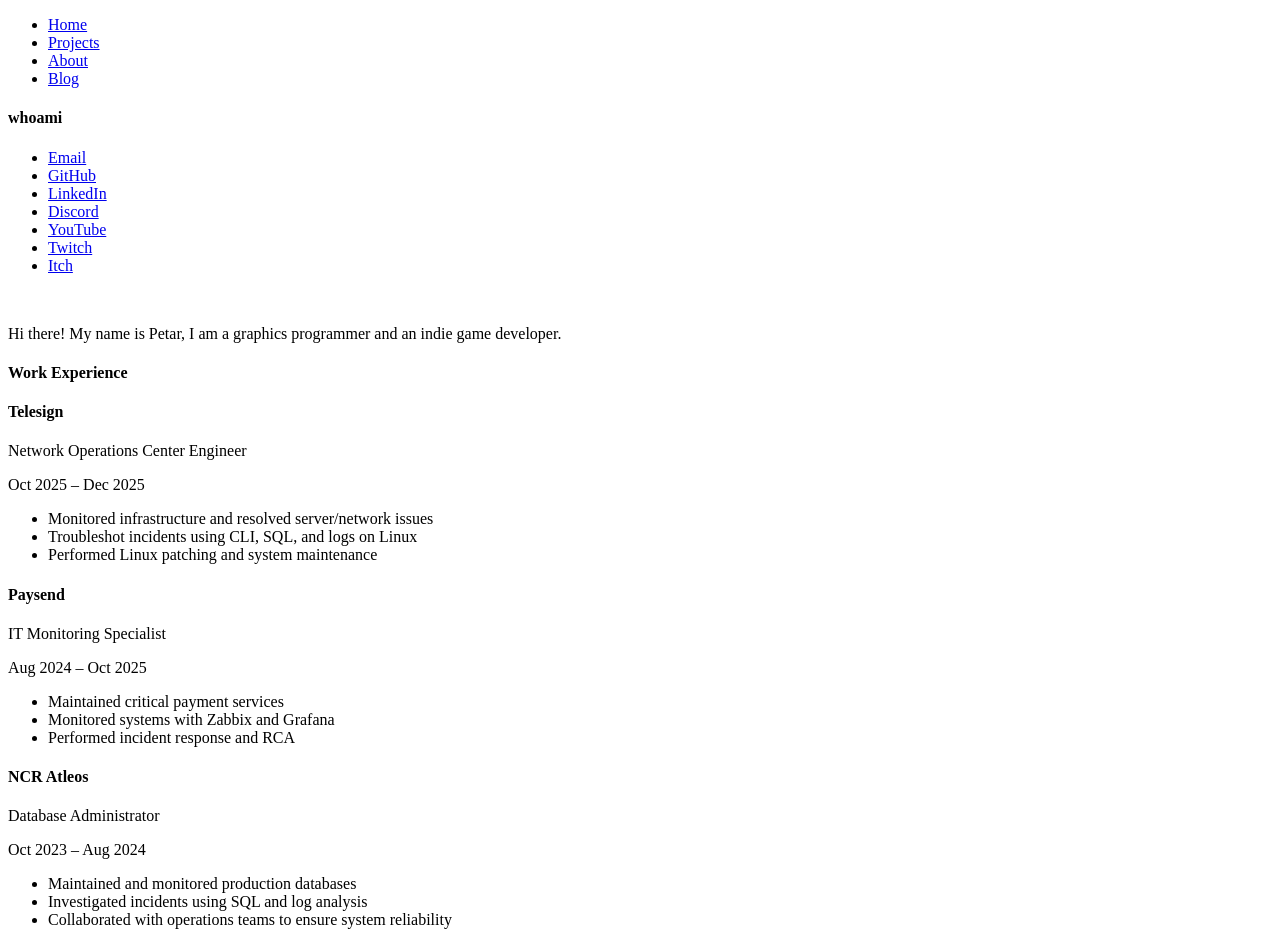
==== about.html @ d2788fe0 "rework of the portfolio" ====
<!DOCTYPE html>
<html>
<head>
  <meta charset="UTF-8">
  <meta name="viewport" content="width-device-width, initial-scale=1.0">
  <title>P</title>
  <link rel="stylesheet" href="css/base.css">
  <link rel="stylesheet" href="css/menu-bar.css">
  <link rel="stylesheet" href="css/about.css">
  <link rel="preconnect" href="https://fonts.googleapis.com">
  <link rel="preconnect" href="https://fonts.gstatic.com" crossorigin>
  <link href="https://fonts.googleapis.com/css2?family=Roboto+Mono:ital,wght@0,100..700;1,100..700&display=swap" rel="stylesheet">
</head>
<body>
  <div>
    <ul id="menu-bar">
      <li><a href="index.html">Home</a></li>
      <li><a href="projects.html">Projects</a></li>
      <li><a href="about.html" class="active">About</a></li>
      <li><a href="blog.html">Blog</a></li>
    </ul>
  </div>
  <div id="container">
   <h4>whoami</h4>
     <ul class="links">
      <li><a href="mailto:braticpetar44@proton.me">Email</a></li>
      <li><a href="https://github.com/neuroDEVergent">GitHub</a></li>
      <li><a href="https://www.linkedin.com/in/petar-bratic/">LinkedIn</a></li>
      <li><a href="https://discord.com/users/1152720815901659146">Discord</a></li>
      <li><a href="https://www.youtube.com/channel/UCsi2H6oR6a873Rbr13-_C-w">YouTube</a></li>
      <li><a href="https://www.twitch.tv/neurodevergent">Twitch</a></li>
      <li><a href="https://neuro-dev-ergent.itch.io/">Itch</a></li>
    </ul><br>
    <p>
      Hi there! My name is Petar, I am a graphics programmer and an indie game developer. 
    </p>
    <p>
      
      
    </p>
    <p>
    </p>
    <p>
    </p>
    <p>
    </p>
    <p>
    </p>

    <!--<h4>Open to</h4>-->
    <h4>Work Experience</h4>
    <section class="experience">

  <article class="job">
    <h4>Telesign</h4>
    <p class="role">Network Operations Center Engineer</p>
    <p class="date">Oct 2025 – Dec 2025</p>
    <ul>
      <li>Monitored infrastructure and resolved server/network issues</li>
      <li>Troubleshot incidents using CLI, SQL, and logs on Linux</li>
      <li>Performed Linux patching and system maintenance</li>
    </ul>
  </article>

  <article class="job">
    <h4>Paysend</h4>
    <p class="role">IT Monitoring Specialist</p>
    <p class="date">Aug 2024 – Oct 2025</p>
    <ul>
      <li>Maintained critical payment services</li>
      <li>Monitored systems with Zabbix and Grafana</li>
      <li>Performed incident response and RCA</li>
    </ul>
  </article>
  <article class="job">
    <h4>NCR Atleos</h4>
    <p class="role">Database Administrator</p>
    <p class="date">Oct 2023 – Aug 2024</p>
    <ul>
      <li>Maintained and monitored production databases</li>
      <li>Investigated incidents using SQL and log analysis</li>
      <li>Collaborated with operations teams to ensure system reliability</li>
    </ul>
  </article>
</section>

  </div>
</body>
</html>
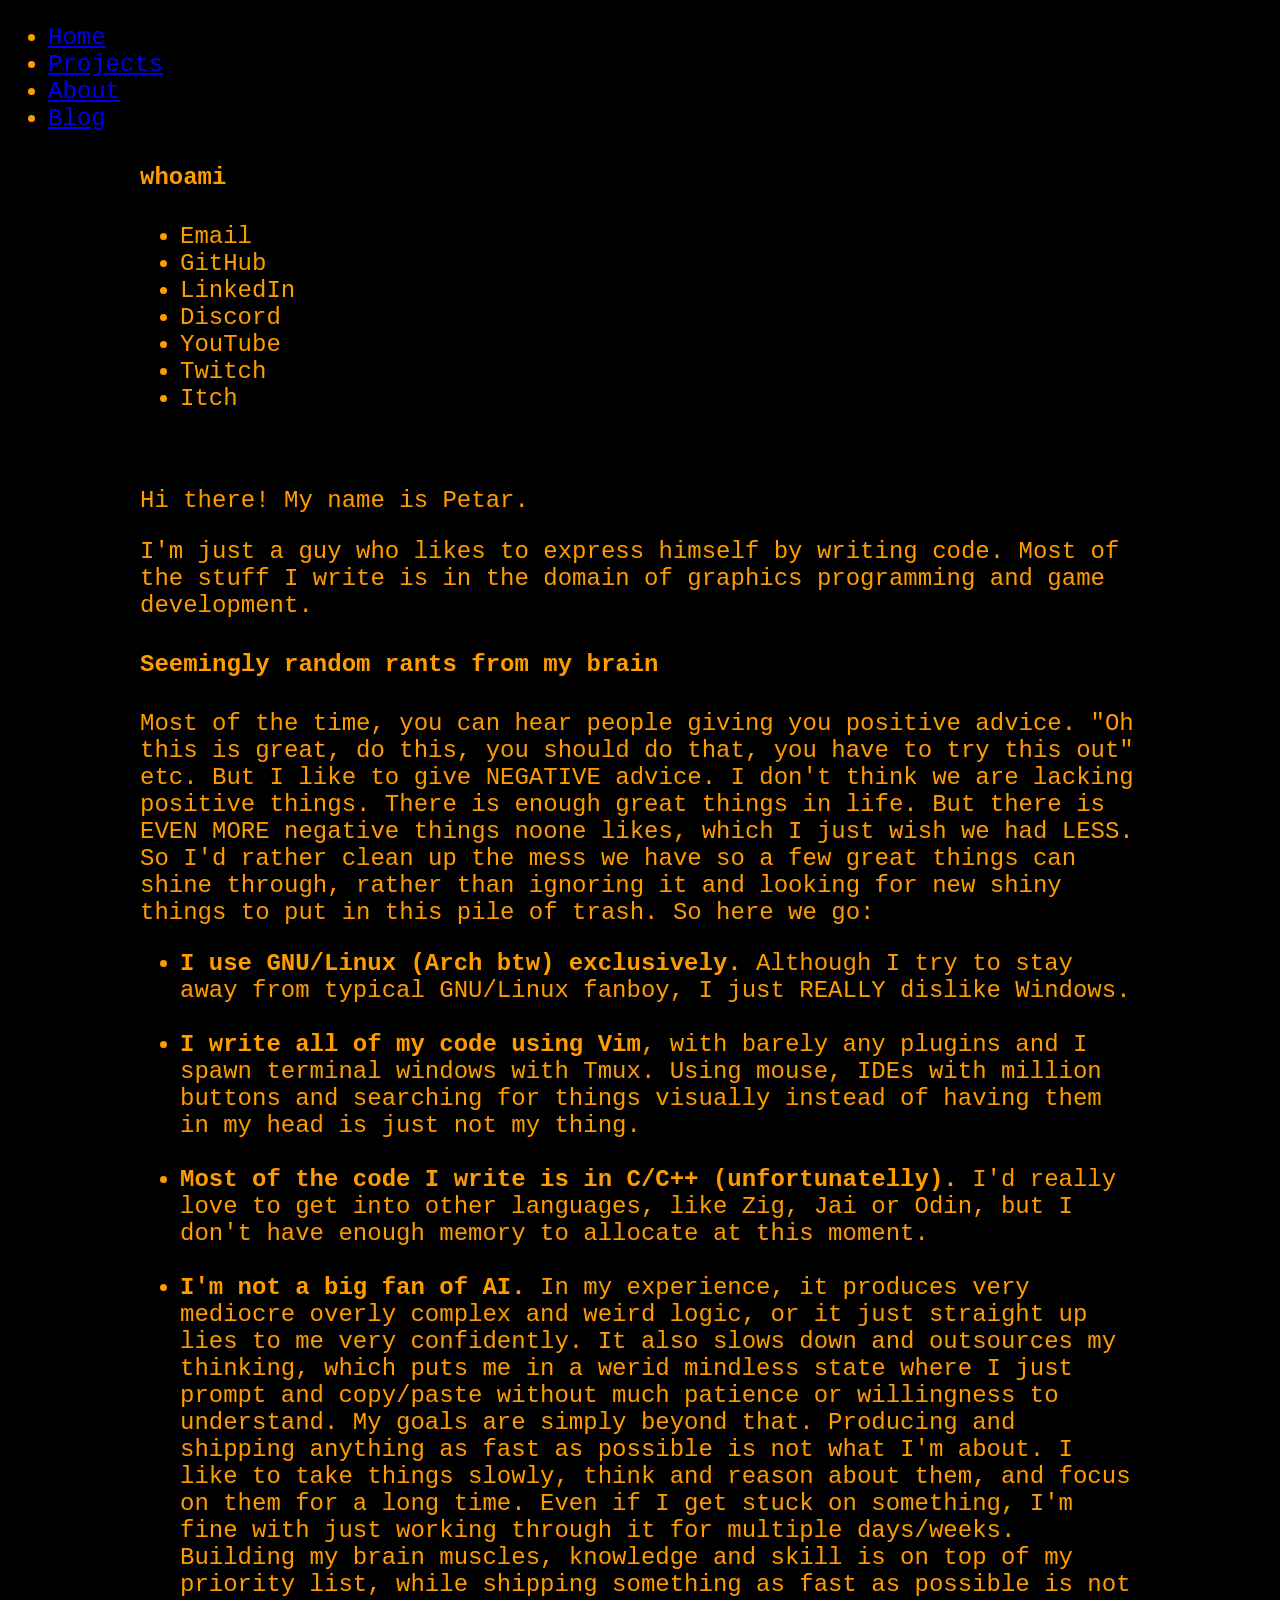
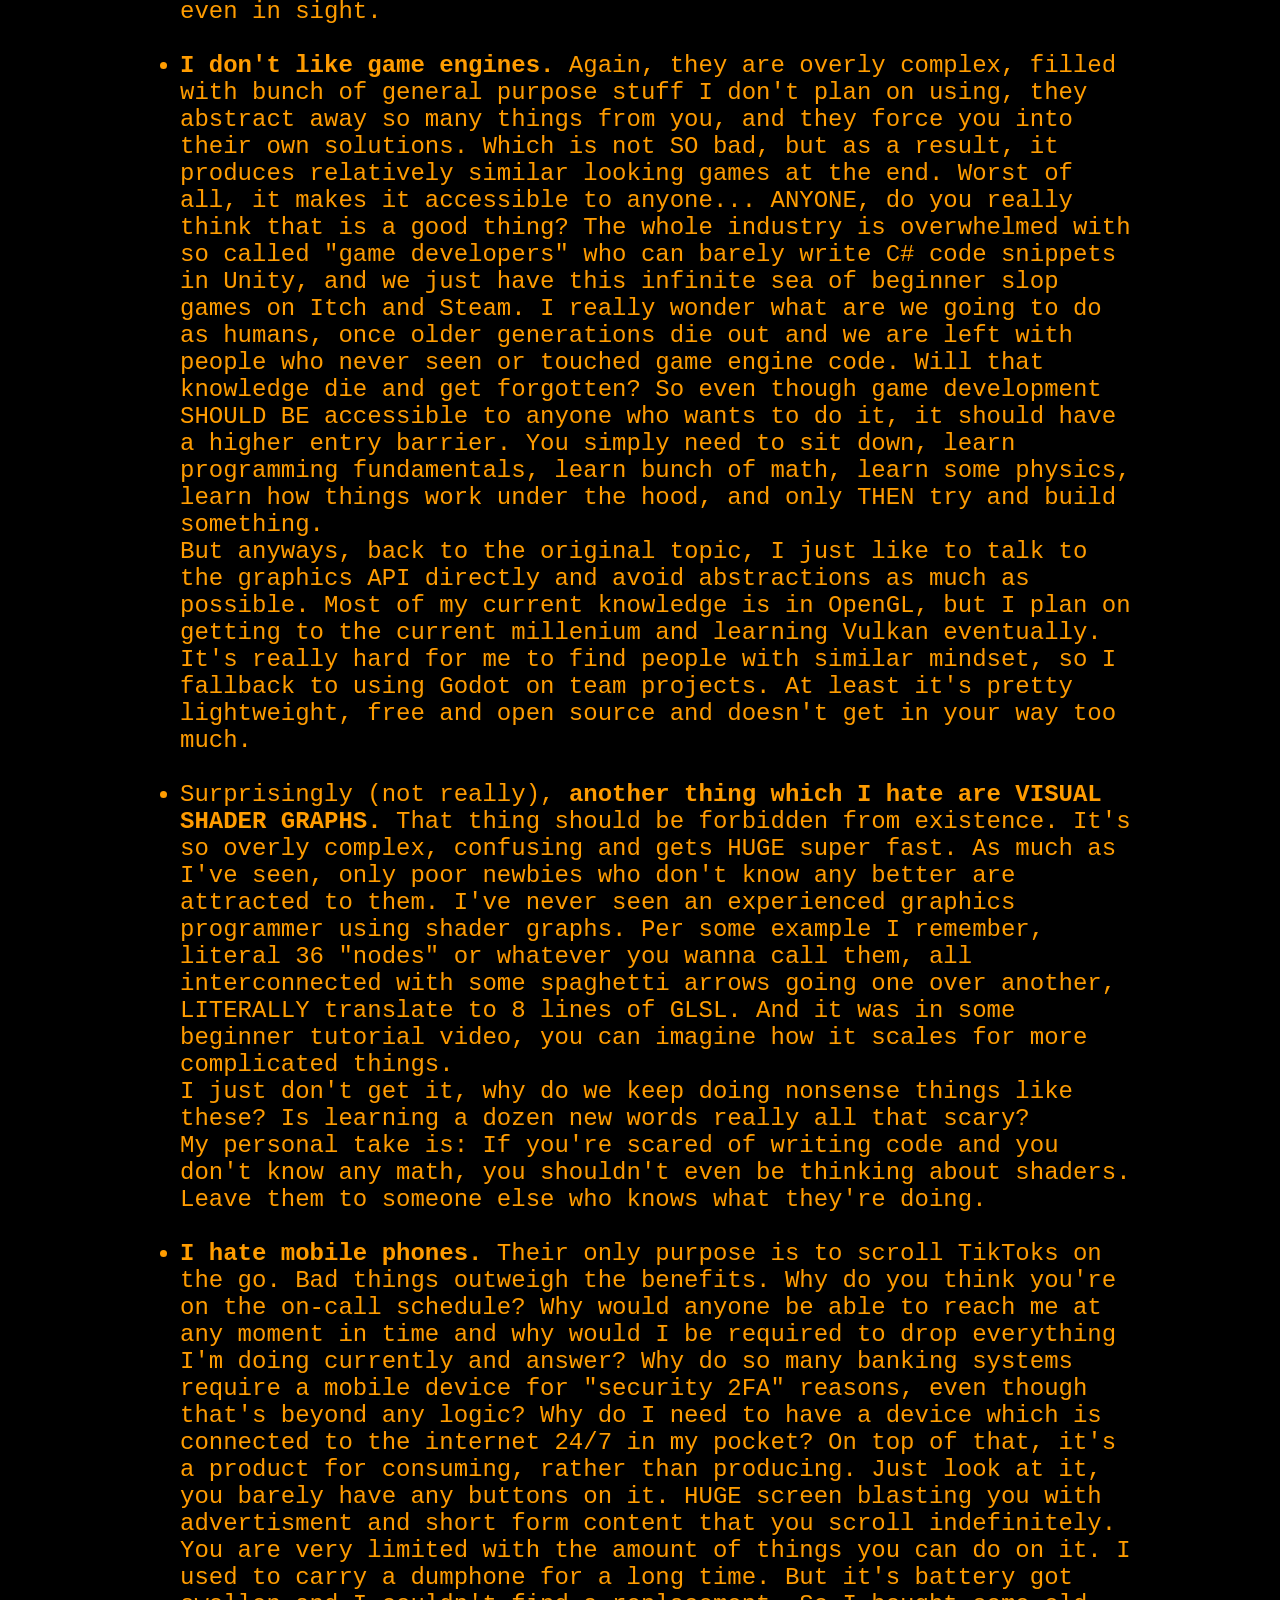
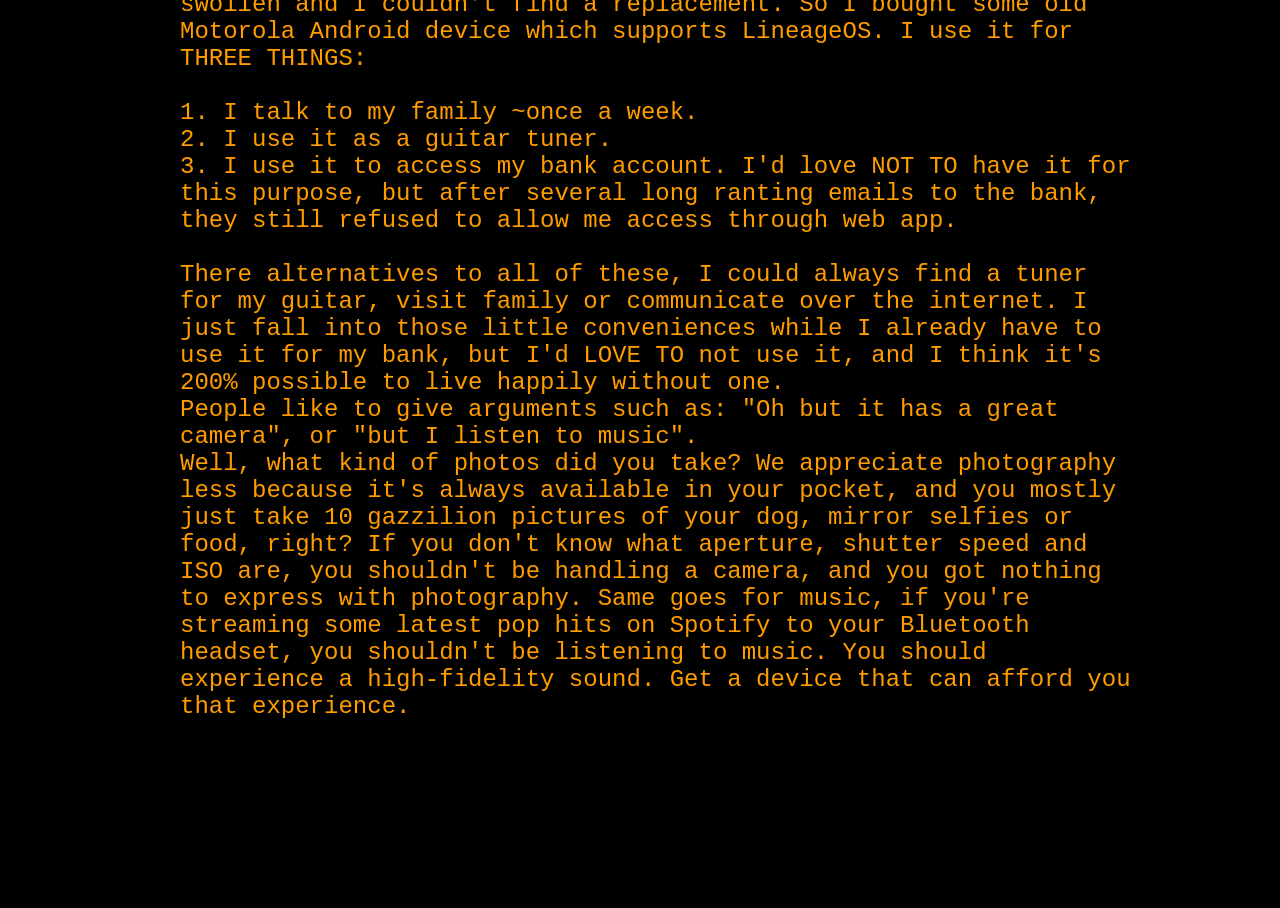
==== commit af9b965a: "a lot of updates with this one, basically reworked and rewrote bunch of web pages" ====
--- a/about.html
+++ b/about.html
@@ -32,58 +32,39 @@
       <li><a href="https://neuro-dev-ergent.itch.io/">Itch</a></li>
     </ul><br>
     <p>
-      Hi there! My name is Petar, I am a graphics programmer and an indie game developer. 
+      Hi there! My name is Petar.
     </p>
     <p>
-      
-      
+      I'm just a guy who likes to express himself by writing code. Most of the stuff I write is in the domain of graphics programming and game development. 
     </p>
-    <p>
-    </p>
-    <p>
-    </p>
-    <p>
-    </p>
-    <p>
-    </p>
-
-    <!--<h4>Open to</h4>-->
-    <h4>Work Experience</h4>
-    <section class="experience">
-
-  <article class="job">
-    <h4>Telesign</h4>
-    <p class="role">Network Operations Center Engineer</p>
-    <p class="date">Oct 2025 – Dec 2025</p>
+    <h4>Seemingly random rants from my brain</h4>
+    <p>Most of the time, you can hear people giving you positive advice. "Oh this is great, do this, you should do that, you have to try this out" etc.
+    But I like to give NEGATIVE advice. I don't think we are lacking positive things. There is enough great things in life. But there is EVEN MORE negative things noone likes, which I just wish we had LESS. So I'd rather clean up the mess we have so a few great things can shine through, rather than ignoring it and looking for new shiny things to put in this pile of trash. So here we go:</p>
     <ul>
-      <li>Monitored infrastructure and resolved server/network issues</li>
-      <li>Troubleshot incidents using CLI, SQL, and logs on Linux</li>
-      <li>Performed Linux patching and system maintenance</li>
+      <li><strong>I use GNU/Linux (Arch btw) exclusively.</strong> Although I try to stay away from typical GNU/Linux fanboy, I just REALLY dislike Windows.</li><br>
+      <li><strong>I write all of my code using Vim</strong>, with barely any plugins and I spawn terminal windows with Tmux. Using mouse, IDEs with million buttons and searching for things visually instead of having them in my head is just not my thing.</li><br>
+      <li><strong>Most of the code I write is in C/C++ (unfortunatelly).</strong> I'd really love to get into other languages, like Zig, Jai or Odin, but I don't have enough memory to allocate at this moment. </li><br>
+      <li><strong>I'm not a big fan of AI.</strong> In my experience, it produces very mediocre overly complex and weird logic, or it just straight up lies to me very confidently. It also slows down and outsources my thinking, which puts me in a werid mindless state where I just prompt and copy/paste without much patience or willingness to understand. My goals are simply beyond that. Producing and shipping anything as fast as possible is not what I'm about. I like to take things slowly, think and reason about them, and focus on them for a long time. Even if I get stuck on something, I'm fine with just working through it for multiple days/weeks. Building my brain muscles, knowledge and skill is on top of my priority list, while shipping something as fast as possible is not even in sight.</li><br>
+      <li><strong>I don't like game engines.</strong> Again, they are overly complex, filled with bunch of general purpose stuff I don't plan on using, they abstract away so many things from you, and they force you into their own solutions. Which is not SO bad, but as a result, it produces relatively similar looking games at the end. Worst of all, it makes it accessible to anyone... ANYONE, do you really think that is a good thing? The whole industry is overwhelmed with so called "game developers" who can barely write C# code snippets in Unity, and we just have this infinite sea of beginner slop games on Itch and Steam. I really wonder what are we going to do as humans, once older generations die out and we are left with people who never seen or touched  game engine code. Will that knowledge die and get forgotten? So even though game development SHOULD BE accessible to anyone who wants to do it, it should have a higher entry barrier. You simply need to sit down, learn programming fundamentals, learn bunch of math, learn some physics, learn how things work under the hood, and only THEN try and build something.<br>
+      But anyways, back to the original topic, I just like to talk to the graphics API directly and avoid abstractions as much as possible. Most of my current knowledge is in OpenGL, but I plan on getting to the current millenium and learning Vulkan eventually.<br>
+      It's really hard for me to find people with similar mindset, so I fallback to using Godot on team projects. At least it's pretty lightweight, free and open source and doesn't get in your way too much.</li><br>
+      <li>Surprisingly (not really), <strong>another thing which I hate are VISUAL SHADER GRAPHS.</strong> That thing should be forbidden from existence. It's so overly complex, confusing and gets HUGE super fast. As much as I've seen, only poor newbies who don't know any better are attracted to them. I've never seen an experienced graphics programmer using shader graphs. 
+      Per some example I remember, literal 36 "nodes" or whatever you wanna call them, all interconnected with some spaghetti arrows going one over another, LITERALLY translate to 8 lines of GLSL. And it was in some beginner tutorial video, you can imagine how it scales for more complicated things.<br>
+      I just don't get it, why do we keep doing nonsense things like these? Is learning a dozen new words really all that scary?<br>
+      My personal take is: If you're scared of writing code and you don't know any math, you shouldn't even be thinking about shaders. Leave them to someone else who knows what they're doing.
+      </li><br>
+      <li><strong>I hate mobile phones.</strong> Their only purpose is to scroll TikToks on the go. Bad things outweigh the benefits. Why do you think you're on the on-call schedule? Why would anyone be able to reach me at any moment in time and why would I be required to drop everything I'm doing currently and answer? Why do so many banking systems require a mobile device for "security 2FA" reasons, even though that's beyond any logic? Why do I need to have a device which is connected to the internet 24/7 in my pocket?
+      On top of that, it's a product for consuming, rather than producing. Just look at it, you barely have any buttons on it. HUGE screen blasting you with advertisment and short form content that you scroll indefinitely. You are very limited with the amount of things you can do on it. I used to carry a dumphone for a long time. But it's battery got swollen and I couldn't find a replacement. So I bought some old Motorola Android device which supports LineageOS. I use it for THREE THINGS:<br><br>
+      1. I talk to my family ~once a week.<br>
+      2. I use it as a guitar tuner.<br>
+      3. I use it to access my bank account. I'd love NOT TO have it for this purpose, but after several long ranting emails to the bank, they still refused to allow me access through web app.<br><br>
+      There alternatives to all of these, I could always find a tuner for my guitar, visit family or communicate over the internet. I just fall into those little conveniences while I already have to use it for my bank, but I'd LOVE TO not use it, and I think it's 200% possible to live happily without one.<br>
+      People like to give arguments such as: "Oh but it has a great camera", or "but I listen to music".<br>
+      Well, what kind of photos did you take? We appreciate photography less because it's always available in your pocket, and you mostly just take 10 gazzilion pictures of your dog, mirror selfies or food, right?
+      If you don't know what aperture, shutter speed and ISO are, you shouldn't be handling a camera, and you got nothing to express with photography.
+      Same goes for music, if you're streaming some latest pop hits on Spotify to your Bluetooth headset, you shouldn't be listening to music. You should experience a high-fidelity sound. Get a device that can afford you that experience. 
+      </li><br>
     </ul>
-  </article>
-
-  <article class="job">
-    <h4>Paysend</h4>
-    <p class="role">IT Monitoring Specialist</p>
-    <p class="date">Aug 2024 – Oct 2025</p>
-    <ul>
-      <li>Maintained critical payment services</li>
-      <li>Monitored systems with Zabbix and Grafana</li>
-      <li>Performed incident response and RCA</li>
-    </ul>
-  </article>
-  <article class="job">
-    <h4>NCR Atleos</h4>
-    <p class="role">Database Administrator</p>
-    <p class="date">Oct 2023 – Aug 2024</p>
-    <ul>
-      <li>Maintained and monitored production databases</li>
-      <li>Investigated incidents using SQL and log analysis</li>
-      <li>Collaborated with operations teams to ensure system reliability</li>
-    </ul>
-  </article>
-</section>
-
   </div>
 </body>
 </html>
--- a/css/base.css
+++ b/css/base.css
@@ -0,0 +1,37 @@
+body {
+  background-color: black;
+  font-family: "Roboto Mono", monospace;
+  font-weight: 300;
+  color: #ff9c00;
+  font-size: clamp(16pt, 2vw, 18pt);
+}
+
+#container {
+  max-width: 1000px;
+  position: center;
+  margin: 0 auto;
+}
+
+#container h1 {
+  font-size: 22pt;
+  padding-top: 30px;
+}
+
+#container h3 {
+  font-size: 18pt;
+  padding-top: 10px;
+}
+
+.links li {
+  margin-left: 0;
+  margin-right: auto;
+}
+
+.links a {
+  color: #ff9c00;
+  text-decoration: none;
+}
+
+.links a:hover {
+  text-decoration: underline;
+}
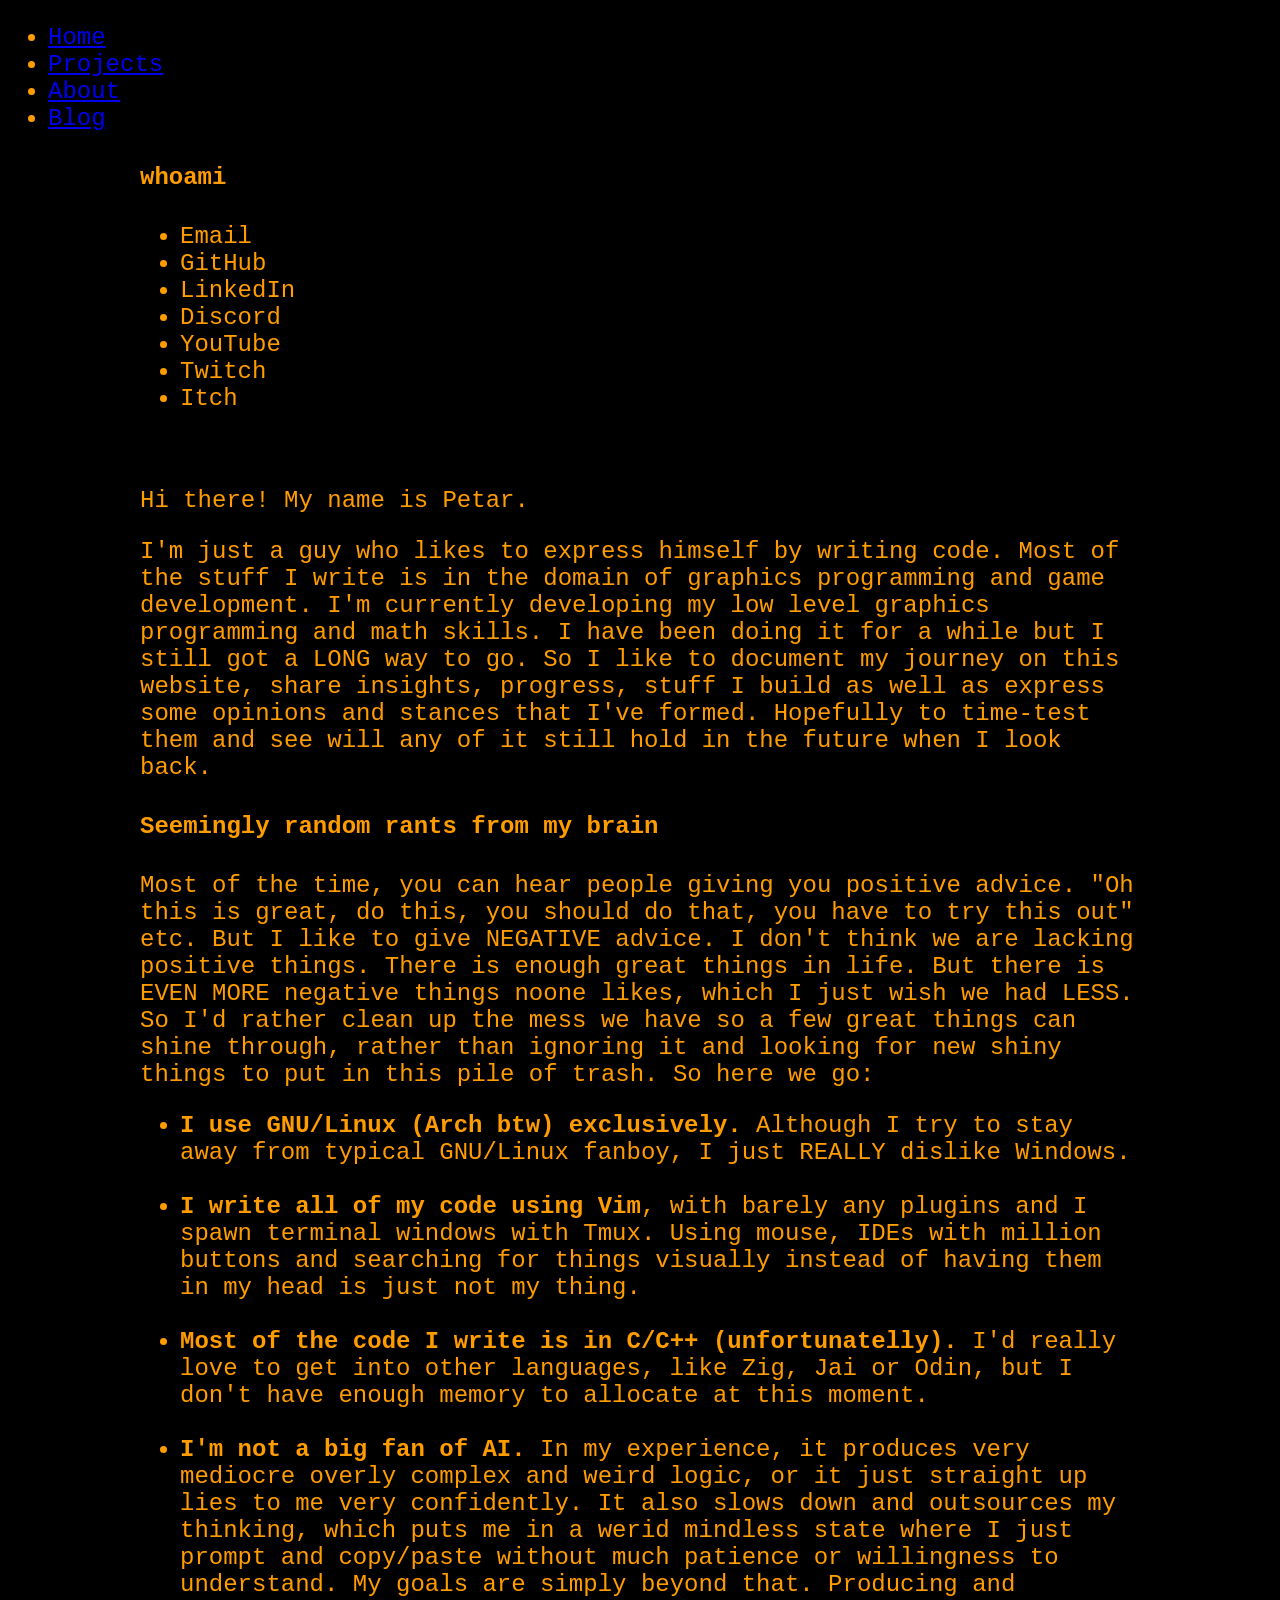
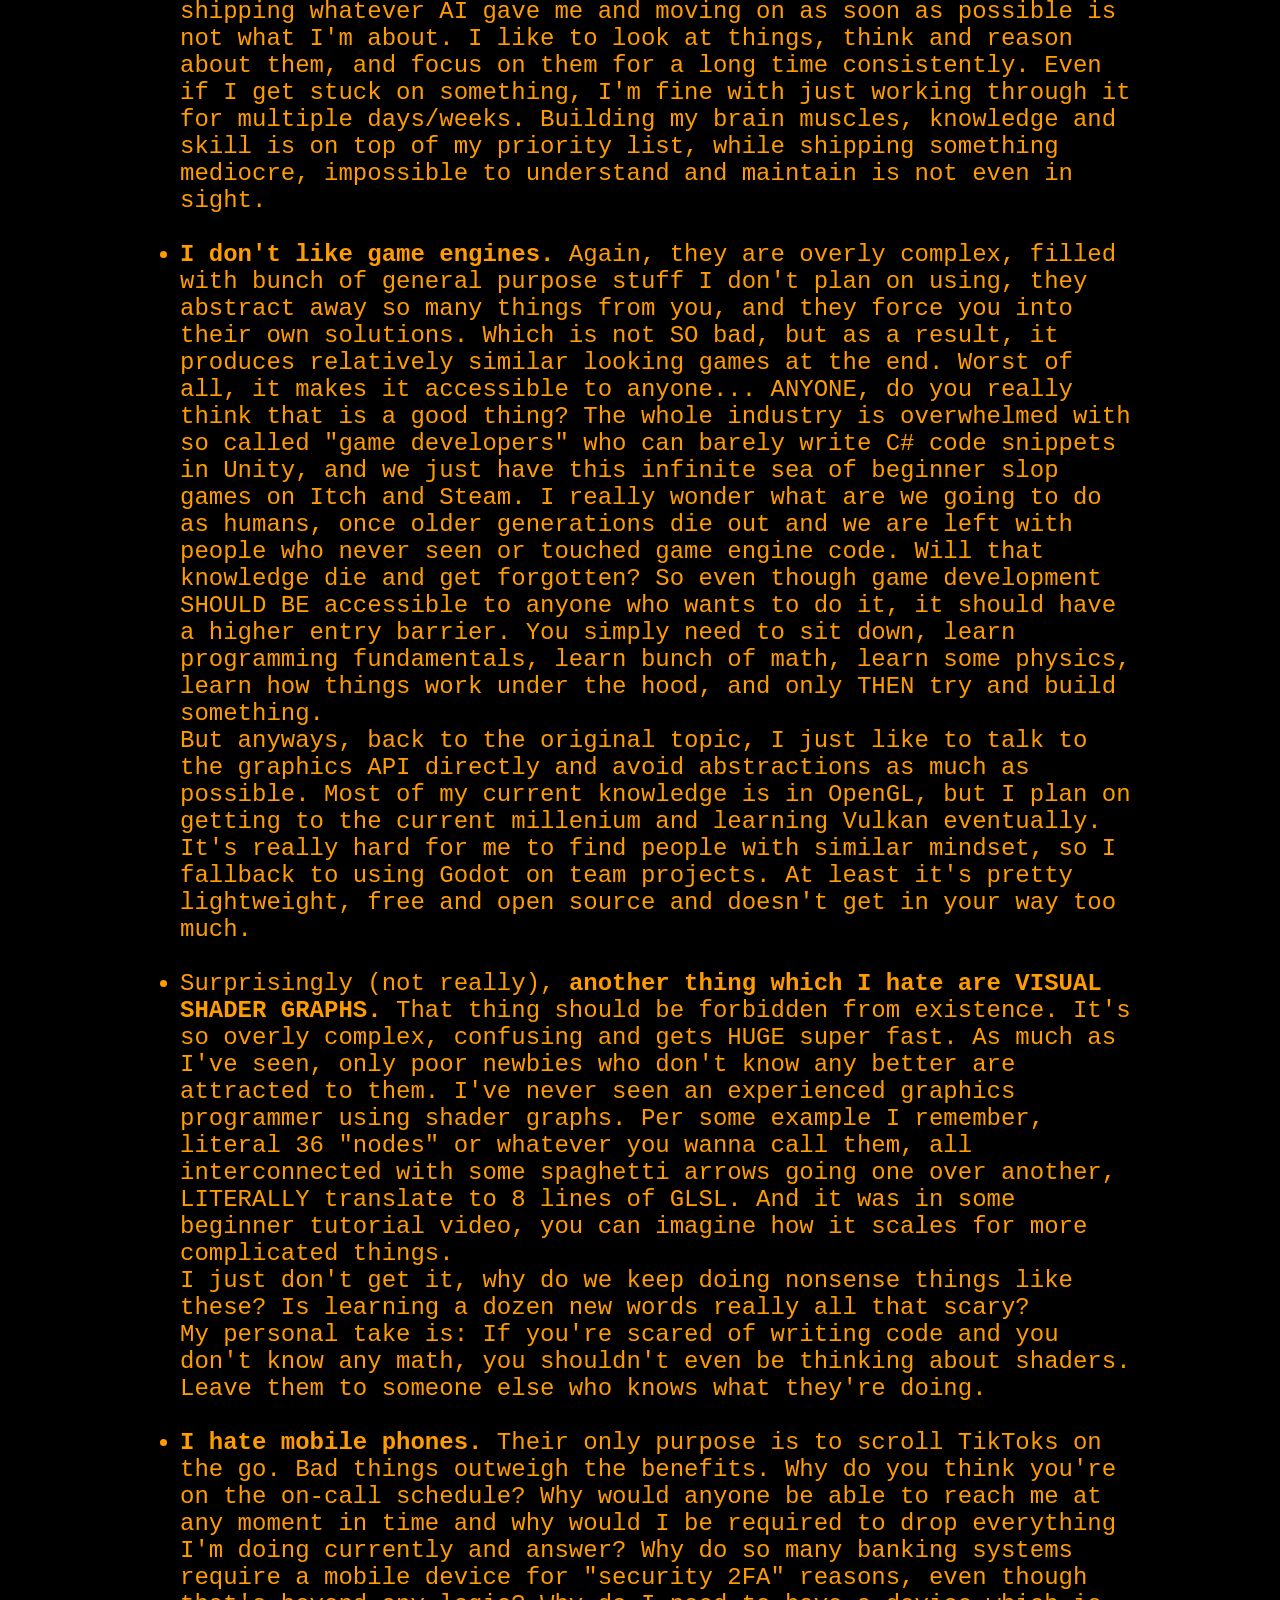
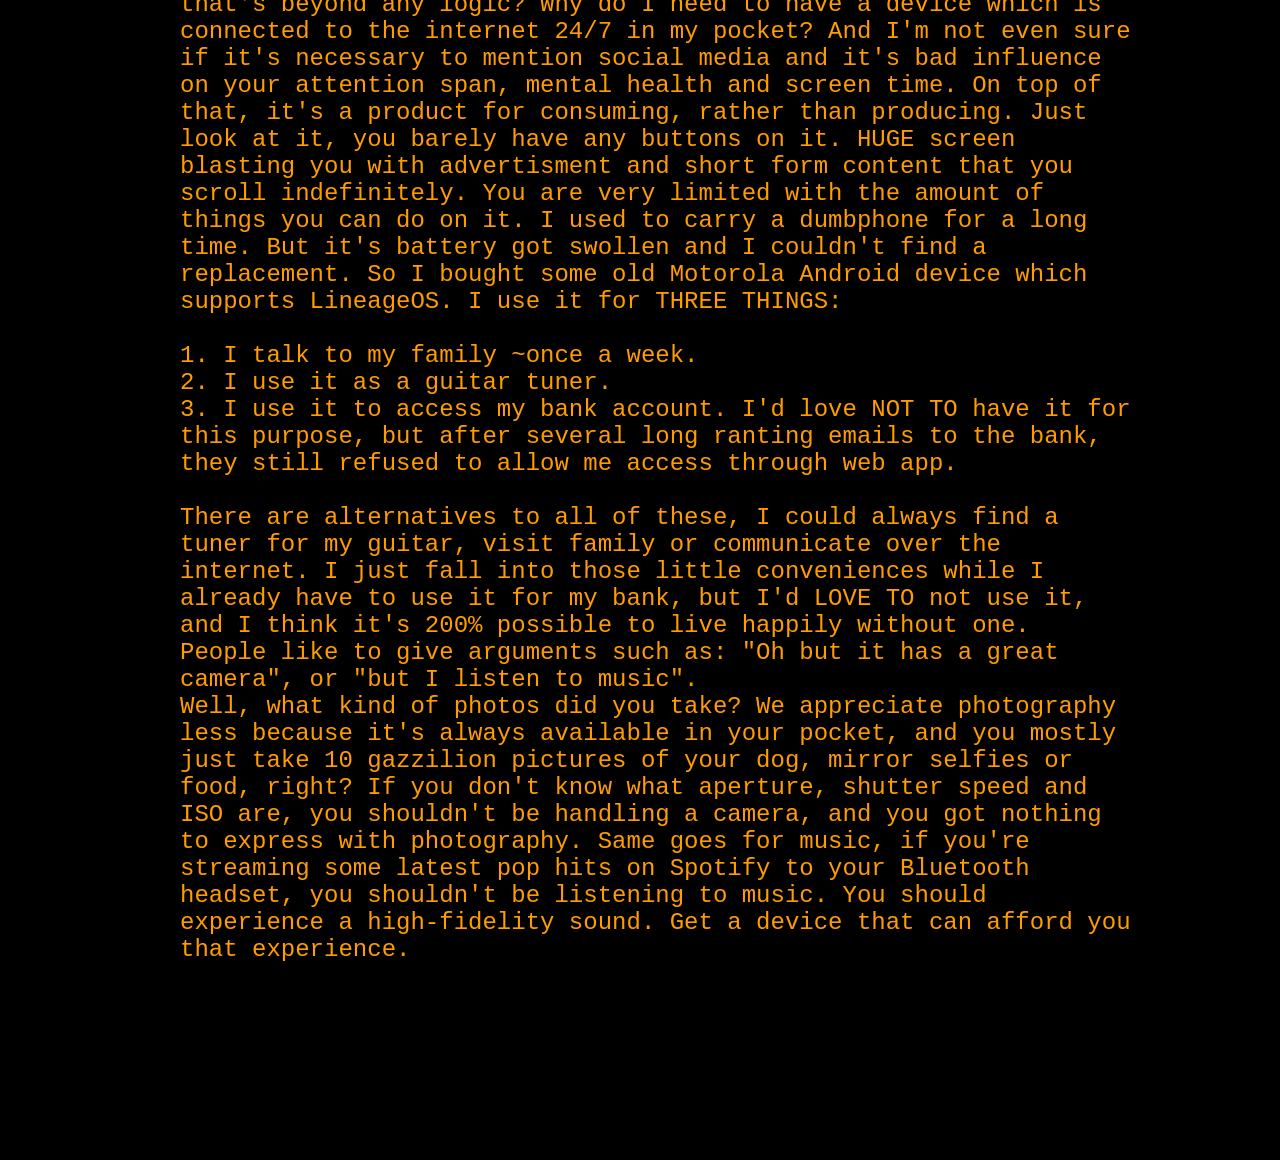
==== commit bbb0a17e: "fixing some typos and adding a few sentences" ====
--- a/about.html
+++ b/about.html
@@ -35,7 +35,7 @@
       Hi there! My name is Petar.
     </p>
     <p>
-      I'm just a guy who likes to express himself by writing code. Most of the stuff I write is in the domain of graphics programming and game development. 
+      I'm just a guy who likes to express himself by writing code. Most of the stuff I write is in the domain of graphics programming and game development. I'm currently developing my low level graphics programming and math skills. I have been doing it for a while but I still got a LONG way to go. So I like to document my journey on this website, share insights, progress, stuff I build as well as express some opinions and stances that I've formed. Hopefully to time-test them and see will any of it still hold in the future when I look back. 
     </p>
     <h4>Seemingly random rants from my brain</h4>
     <p>Most of the time, you can hear people giving you positive advice. "Oh this is great, do this, you should do that, you have to try this out" etc.
@@ -44,7 +44,7 @@
       <li><strong>I use GNU/Linux (Arch btw) exclusively.</strong> Although I try to stay away from typical GNU/Linux fanboy, I just REALLY dislike Windows.</li><br>
       <li><strong>I write all of my code using Vim</strong>, with barely any plugins and I spawn terminal windows with Tmux. Using mouse, IDEs with million buttons and searching for things visually instead of having them in my head is just not my thing.</li><br>
       <li><strong>Most of the code I write is in C/C++ (unfortunatelly).</strong> I'd really love to get into other languages, like Zig, Jai or Odin, but I don't have enough memory to allocate at this moment. </li><br>
-      <li><strong>I'm not a big fan of AI.</strong> In my experience, it produces very mediocre overly complex and weird logic, or it just straight up lies to me very confidently. It also slows down and outsources my thinking, which puts me in a werid mindless state where I just prompt and copy/paste without much patience or willingness to understand. My goals are simply beyond that. Producing and shipping anything as fast as possible is not what I'm about. I like to take things slowly, think and reason about them, and focus on them for a long time. Even if I get stuck on something, I'm fine with just working through it for multiple days/weeks. Building my brain muscles, knowledge and skill is on top of my priority list, while shipping something as fast as possible is not even in sight.</li><br>
+      <li><strong>I'm not a big fan of AI.</strong> In my experience, it produces very mediocre overly complex and weird logic, or it just straight up lies to me very confidently. It also slows down and outsources my thinking, which puts me in a werid mindless state where I just prompt and copy/paste without much patience or willingness to understand. My goals are simply beyond that. Producing and shipping whatever AI gave me and moving on as soon as possible is not what I'm about. I like to look at things, think and reason about them, and focus on them for a long time consistently. Even if I get stuck on something, I'm fine with just working through it for multiple days/weeks. Building my brain muscles, knowledge and skill is on top of my priority list, while shipping something mediocre, impossible to understand and maintain is not even in sight.</li><br>
       <li><strong>I don't like game engines.</strong> Again, they are overly complex, filled with bunch of general purpose stuff I don't plan on using, they abstract away so many things from you, and they force you into their own solutions. Which is not SO bad, but as a result, it produces relatively similar looking games at the end. Worst of all, it makes it accessible to anyone... ANYONE, do you really think that is a good thing? The whole industry is overwhelmed with so called "game developers" who can barely write C# code snippets in Unity, and we just have this infinite sea of beginner slop games on Itch and Steam. I really wonder what are we going to do as humans, once older generations die out and we are left with people who never seen or touched  game engine code. Will that knowledge die and get forgotten? So even though game development SHOULD BE accessible to anyone who wants to do it, it should have a higher entry barrier. You simply need to sit down, learn programming fundamentals, learn bunch of math, learn some physics, learn how things work under the hood, and only THEN try and build something.<br>
       But anyways, back to the original topic, I just like to talk to the graphics API directly and avoid abstractions as much as possible. Most of my current knowledge is in OpenGL, but I plan on getting to the current millenium and learning Vulkan eventually.<br>
       It's really hard for me to find people with similar mindset, so I fallback to using Godot on team projects. At least it's pretty lightweight, free and open source and doesn't get in your way too much.</li><br>
@@ -53,12 +53,12 @@
       I just don't get it, why do we keep doing nonsense things like these? Is learning a dozen new words really all that scary?<br>
       My personal take is: If you're scared of writing code and you don't know any math, you shouldn't even be thinking about shaders. Leave them to someone else who knows what they're doing.
       </li><br>
-      <li><strong>I hate mobile phones.</strong> Their only purpose is to scroll TikToks on the go. Bad things outweigh the benefits. Why do you think you're on the on-call schedule? Why would anyone be able to reach me at any moment in time and why would I be required to drop everything I'm doing currently and answer? Why do so many banking systems require a mobile device for "security 2FA" reasons, even though that's beyond any logic? Why do I need to have a device which is connected to the internet 24/7 in my pocket?
-      On top of that, it's a product for consuming, rather than producing. Just look at it, you barely have any buttons on it. HUGE screen blasting you with advertisment and short form content that you scroll indefinitely. You are very limited with the amount of things you can do on it. I used to carry a dumphone for a long time. But it's battery got swollen and I couldn't find a replacement. So I bought some old Motorola Android device which supports LineageOS. I use it for THREE THINGS:<br><br>
+      <li><strong>I hate mobile phones.</strong> Their only purpose is to scroll TikToks on the go. Bad things outweigh the benefits. Why do you think you're on the on-call schedule? Why would anyone be able to reach me at any moment in time and why would I be required to drop everything I'm doing currently and answer? Why do so many banking systems require a mobile device for "security 2FA" reasons, even though that's beyond any logic? Why do I need to have a device which is connected to the internet 24/7 in my pocket? And I'm not even sure if it's necessary to mention social media and it's bad influence on your attention span, mental health and screen time.
+      On top of that, it's a product for consuming, rather than producing. Just look at it, you barely have any buttons on it. HUGE screen blasting you with advertisment and short form content that you scroll indefinitely. You are very limited with the amount of things you can do on it. I used to carry a dumbphone for a long time. But it's battery got swollen and I couldn't find a replacement. So I bought some old Motorola Android device which supports LineageOS. I use it for THREE THINGS:<br><br>
       1. I talk to my family ~once a week.<br>
       2. I use it as a guitar tuner.<br>
       3. I use it to access my bank account. I'd love NOT TO have it for this purpose, but after several long ranting emails to the bank, they still refused to allow me access through web app.<br><br>
-      There alternatives to all of these, I could always find a tuner for my guitar, visit family or communicate over the internet. I just fall into those little conveniences while I already have to use it for my bank, but I'd LOVE TO not use it, and I think it's 200% possible to live happily without one.<br>
+      There are alternatives to all of these, I could always find a tuner for my guitar, visit family or communicate over the internet. I just fall into those little conveniences while I already have to use it for my bank, but I'd LOVE TO not use it, and I think it's 200% possible to live happily without one.<br>
       People like to give arguments such as: "Oh but it has a great camera", or "but I listen to music".<br>
       Well, what kind of photos did you take? We appreciate photography less because it's always available in your pocket, and you mostly just take 10 gazzilion pictures of your dog, mirror selfies or food, right?
       If you don't know what aperture, shutter speed and ISO are, you shouldn't be handling a camera, and you got nothing to express with photography.
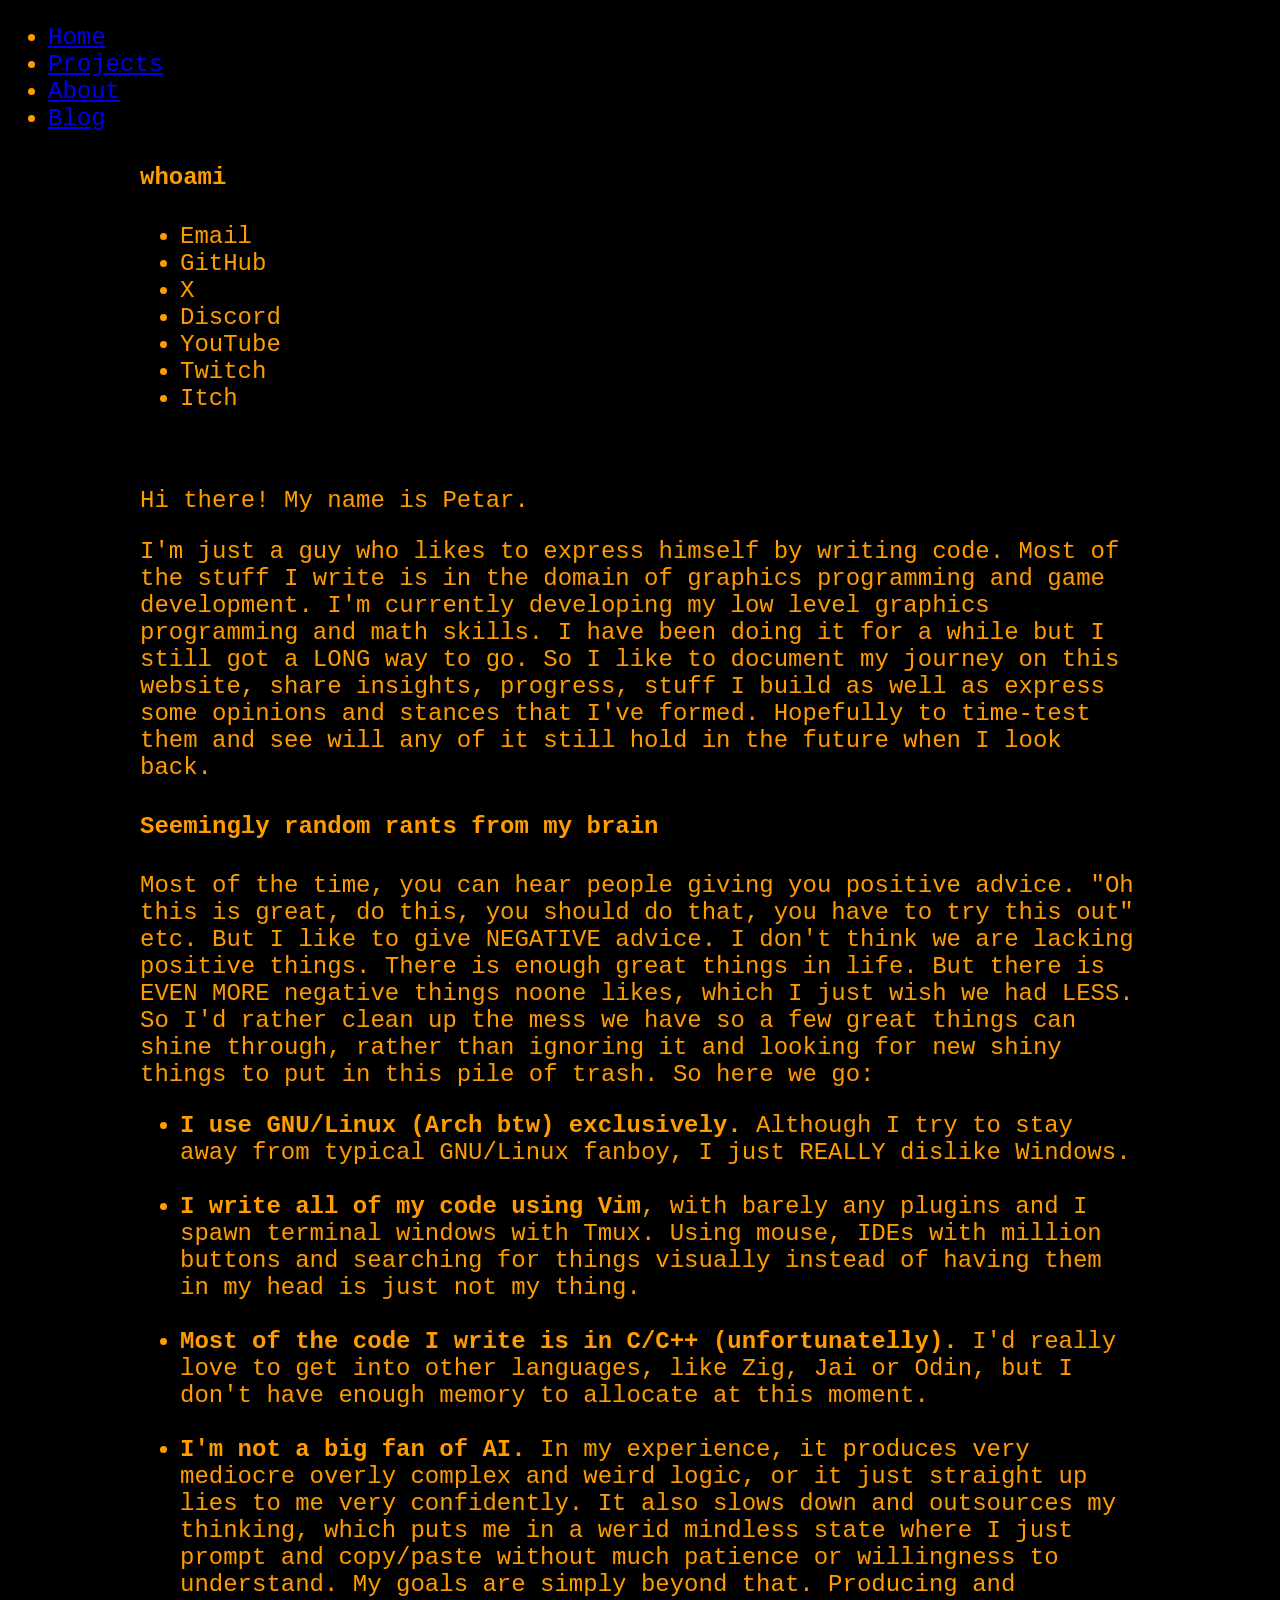
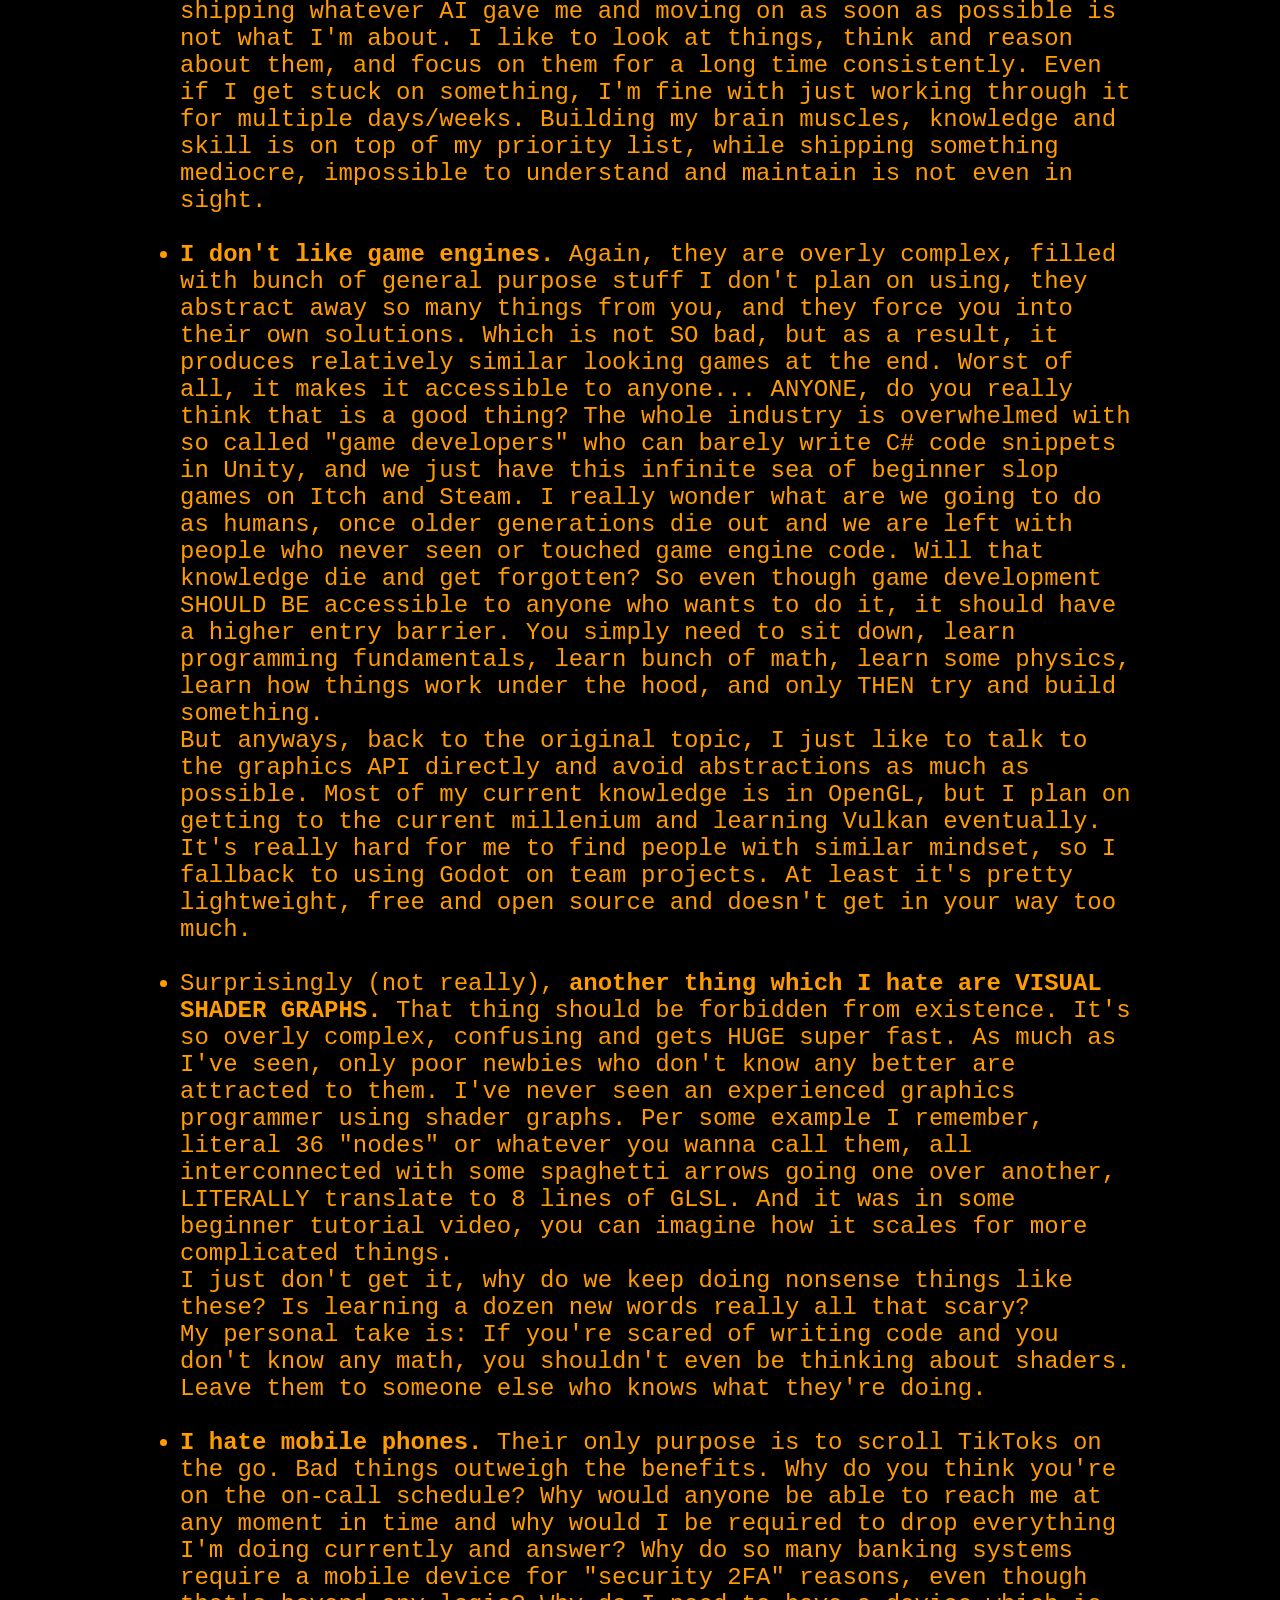
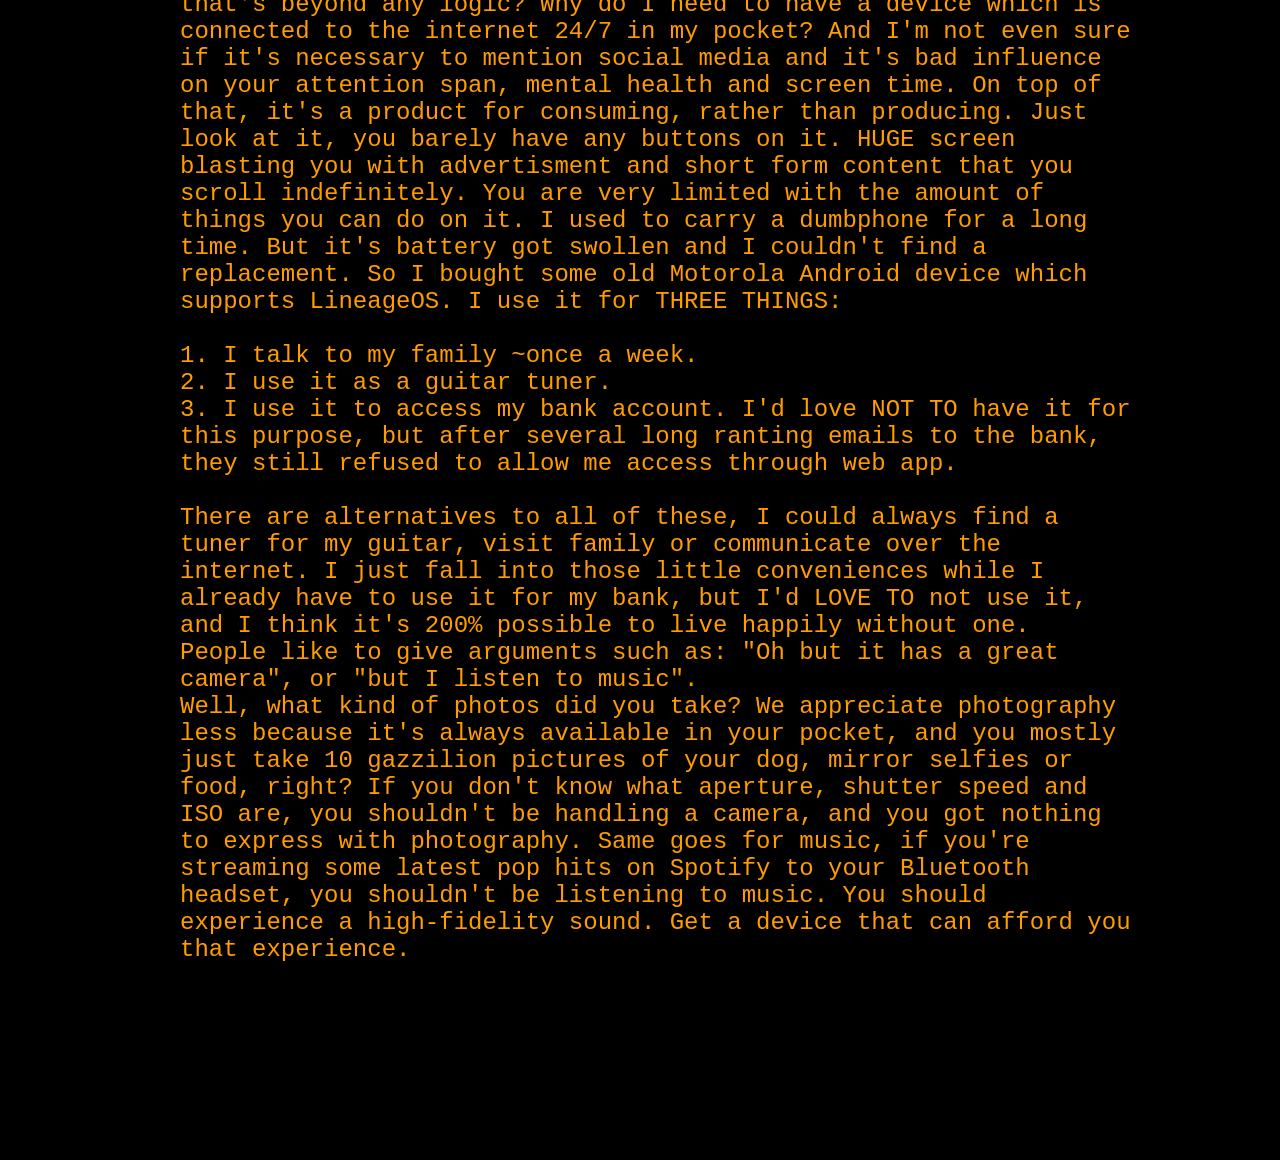
==== commit d8672004: "Update social media links in about.html Replaced LinkedIn link with X link in the about page." ====
--- a/about.html
+++ b/about.html
@@ -25,7 +25,7 @@
      <ul class="links">
       <li><a href="mailto:braticpetar44@proton.me">Email</a></li>
       <li><a href="https://github.com/neuroDEVergent">GitHub</a></li>
-      <li><a href="https://www.linkedin.com/in/petar-bratic/">LinkedIn</a></li>
+      <li><a href="https://x.com/neuroDEVergent">X</a></li>
       <li><a href="https://discord.com/users/1152720815901659146">Discord</a></li>
       <li><a href="https://www.youtube.com/channel/UCsi2H6oR6a873Rbr13-_C-w">YouTube</a></li>
       <li><a href="https://www.twitch.tv/neurodevergent">Twitch</a></li>
